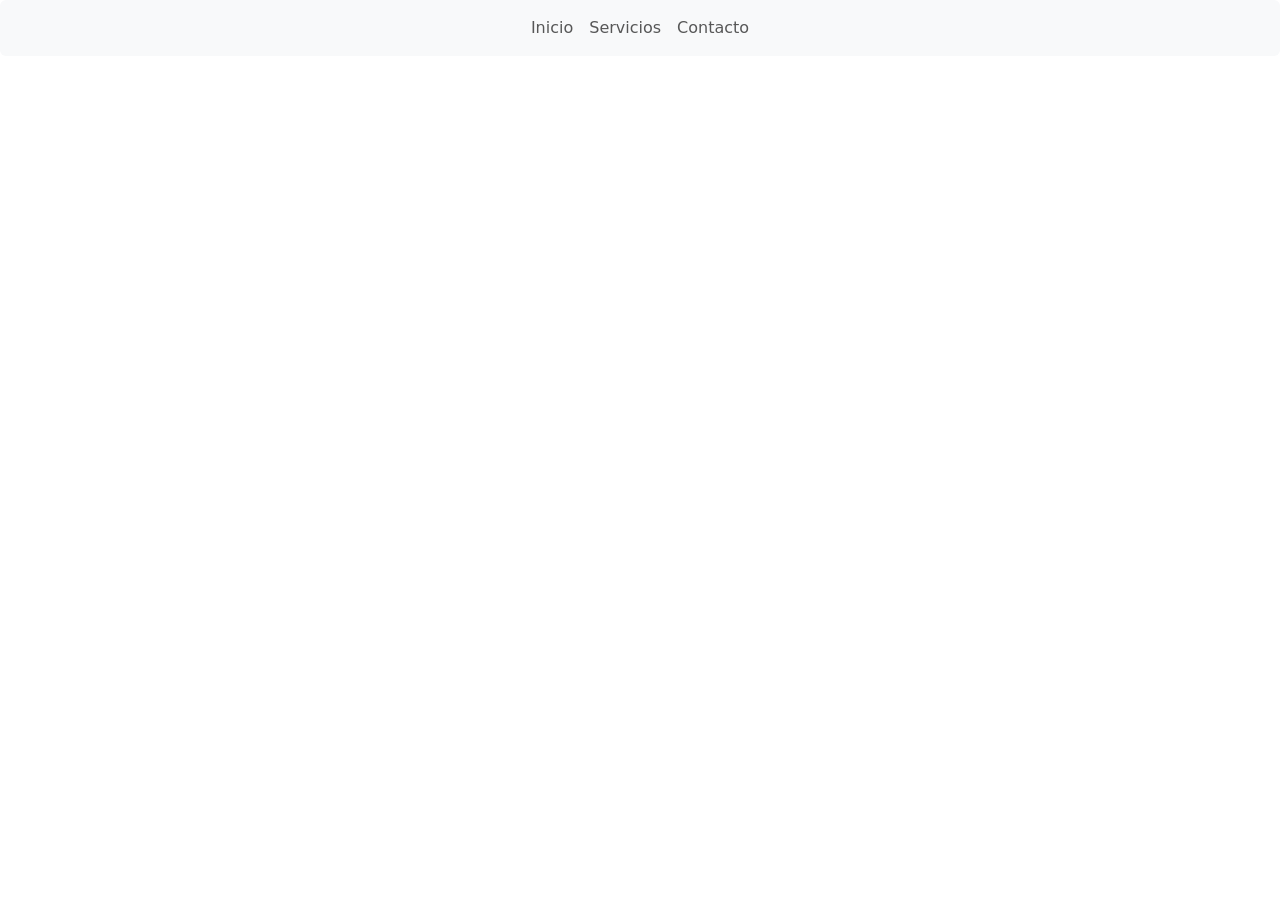
==== contacto/index.html @ f10bfe15 "feature/index-servicios" ====
<!doctype html>
<html lang="es">
  <head>
    <meta charset="UTF-8" />
    <link rel="stylesheet" href="/resources/styles.css" />
    <!-- ref. a bootstrap como stylesheet -->
    <link
      href="https://cdn.jsdelivr.net/npm/bootstrap@5.3.8/dist/css/bootstrap.min.css"
      rel="stylesheet"
      integrity="sha384-sRIl4kxILFvY47J16cr9ZwB07vP4J8+LH7qKQnuqkuIAvNWLzeN8tE5YBujZqJLB"
      crossorigin="anonymous"
    />
    <title>Taller de Git</title>
  </head>
  <body>
    <!--- Navbar para acceder a los otros 2 enlaces -->
    <script src="/scripts/navbar.js"></script>
    <!-- Hero - Saludo -->

    <!-- Script de Bootstrap -->
  <script
    src="https://cdn.jsdelivr.net/npm/bootstrap@5.3.8/dist/js/bootstrap.bundle.min.js"
    integrity="sha384-FKyoEForCGlyvwx9Hj09JcYn3nv7wiPVlz7YYwJrWVcXK/BmnVDxM+D2scQbITxI"
    crossorigin="anonymous"
  ></script>
  </body>
</html>
---- resources/styles.css ----
.hero, .serv {
  background-color: var(--bs-secondary-bg);
  border-radius: 1rem;
}
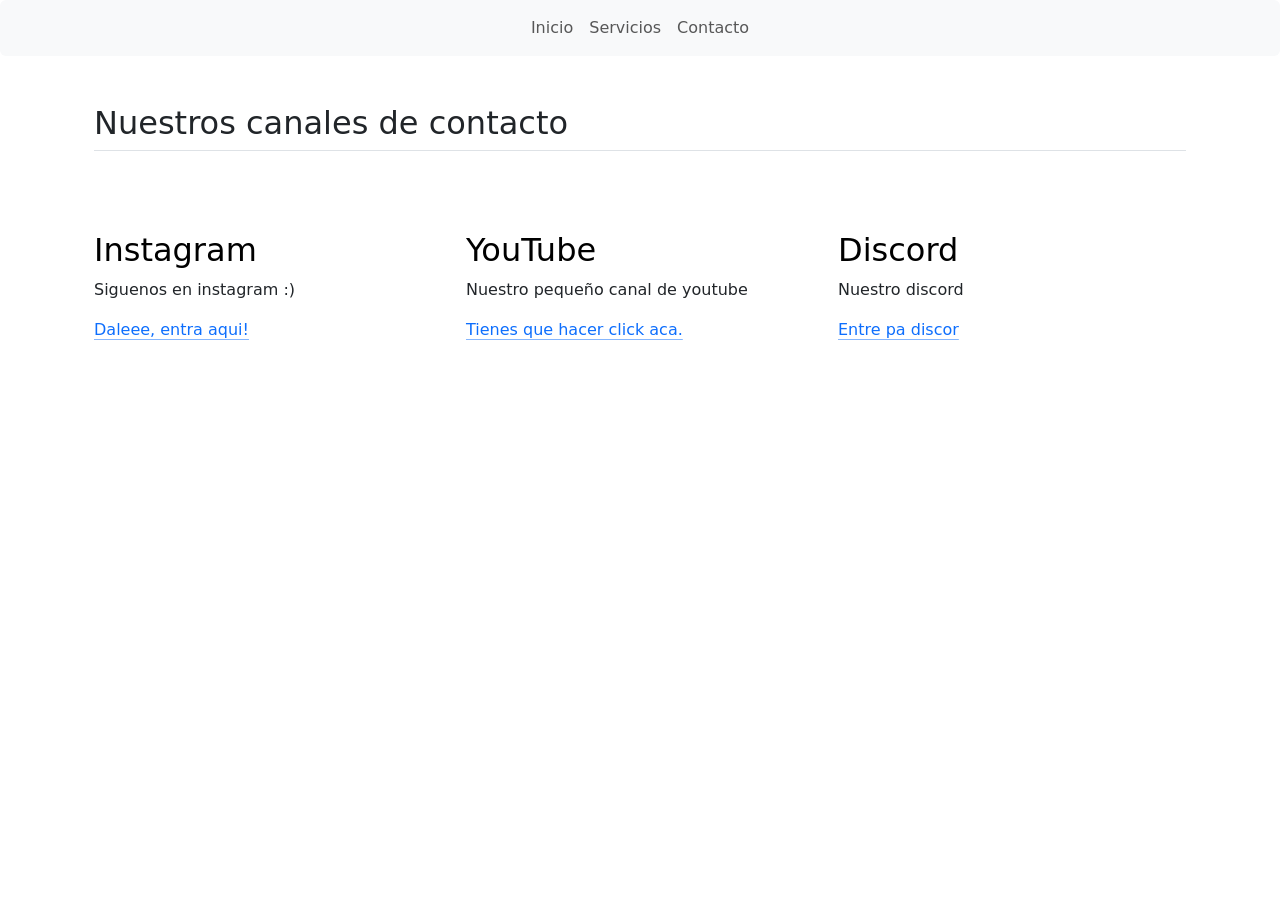
==== commit e893244a: "Se agrega informacion a contacto/index.html" ====
--- a/contacto/index.html
+++ b/contacto/index.html
@@ -10,18 +10,62 @@
       integrity="sha384-sRIl4kxILFvY47J16cr9ZwB07vP4J8+LH7qKQnuqkuIAvNWLzeN8tE5YBujZqJLB"
       crossorigin="anonymous"
     />
-    <title>Taller de Git</title>
+    <link rel="icon" href="../resources/img/icons/favicon.ico" />
+    <title>Contacto</title>
   </head>
   <body>
     <!--- Navbar para acceder a los otros 2 enlaces -->
     <script src="/scripts/navbar.js"></script>
-    <!-- Hero - Saludo -->
-
+    <!-- Hero - contactanos -->
+    <div class="container px-4 py-5" id="featured-3">
+      <h2 class="pb-2 border-bottom">Nuestros canales de contacto</h2>
+      <div class="row g-4 py-5 row-cols-1 row-cols-lg-3">
+        <div class="feature col">
+          <div
+            class="feature-icon d-inline-flex align-items-center justify-content-center text-bg-primary bg-gradient fs-2 mb-3"
+          >
+          </div>
+          <h3 class="fs-2 text-body-emphasis">Instagram</h3>
+          <p>
+            Siguenos en instagram :)
+          </p>
+          <a href="https://instagram.com/mh.btte" class="icon-link">
+            Daleee, entra aqui!
+          </a>
+        </div>
+        <div class="feature col">
+          <div
+            class="feature-icon d-inline-flex align-items-center justify-content-center text-bg-primary bg-gradient fs-2 mb-3"
+          >
+          </div>
+          <h3 class="fs-2 text-body-emphasis">YouTube</h3>
+          <p>
+           Nuestro pequeño canal de youtube 
+          </p>
+          <a href="https://youtube.com/pewdiepie" class="icon-link">
+            Tienes que hacer click aca.
+          </a>
+        </div>
+        <div class="feature col">
+          <div
+            class="feature-icon d-inline-flex align-items-center justify-content-center text-bg-primary bg-gradient fs-2 mb-3"
+          >
+          </div>
+          <h3 class="fs-2 text-body-emphasis">Discord</h3>
+          <p>
+            Nuestro discord
+          </p>
+          <a href="https://discord.com" class="icon-link">
+            Entre pa discor
+          </a>
+        </div>
+      </div>
+    </div>
     <!-- Script de Bootstrap -->
-  <script
-    src="https://cdn.jsdelivr.net/npm/bootstrap@5.3.8/dist/js/bootstrap.bundle.min.js"
-    integrity="sha384-FKyoEForCGlyvwx9Hj09JcYn3nv7wiPVlz7YYwJrWVcXK/BmnVDxM+D2scQbITxI"
-    crossorigin="anonymous"
-  ></script>
+    <script
+      src="https://cdn.jsdelivr.net/npm/bootstrap@5.3.8/dist/js/bootstrap.bundle.min.js"
+      integrity="sha384-FKyoEForCGlyvwx9Hj09JcYn3nv7wiPVlz7YYwJrWVcXK/BmnVDxM+D2scQbITxI"
+      crossorigin="anonymous"
+    ></script>
   </body>
 </html>
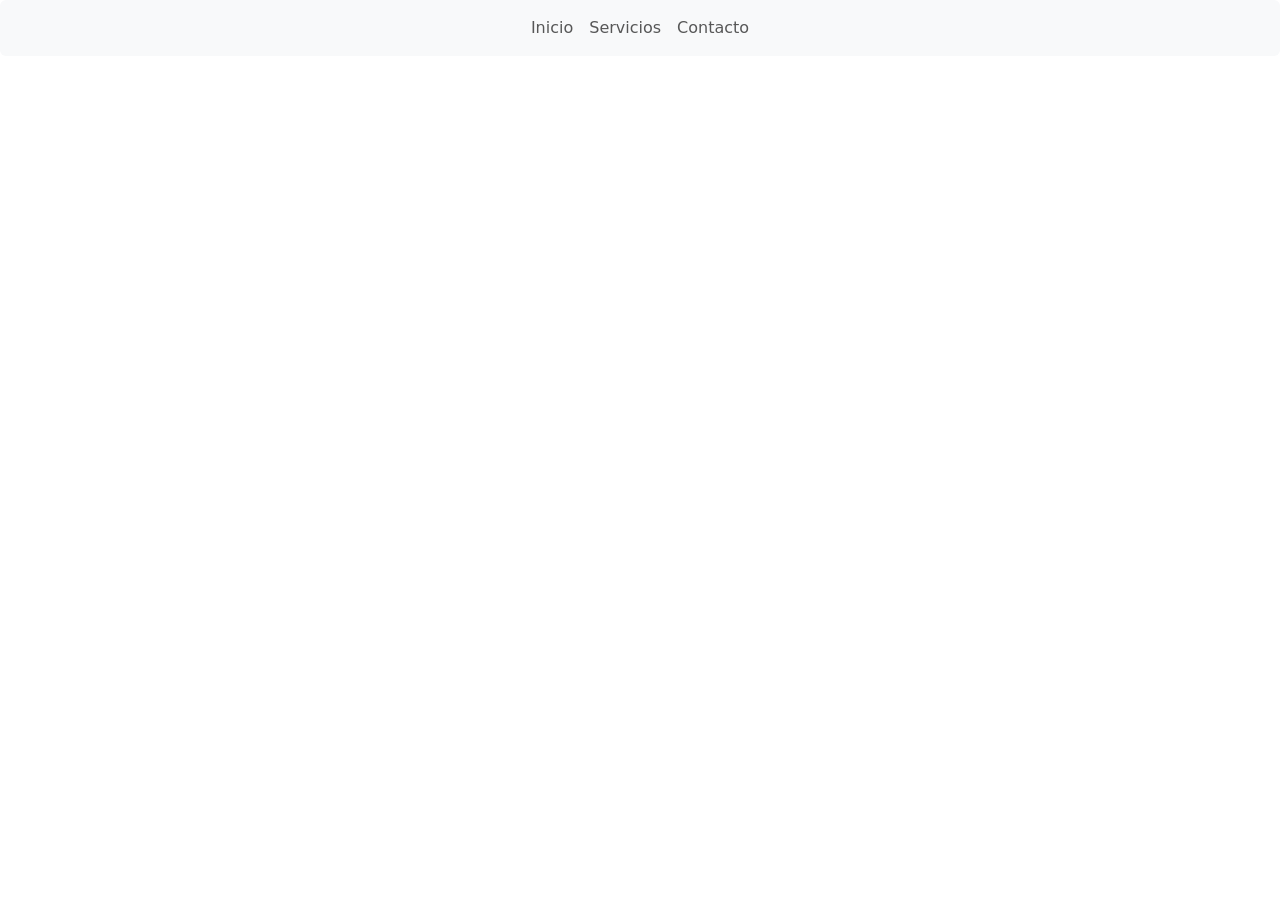
==== commit fb026fb1: "Merge pull request #4 from Zacki-is-a-sheep/bug/04-fixed-docs-problem Bug/04 fixed docs problem" ====
--- a/contacto/index.html
+++ b/contacto/index.html
@@ -17,50 +17,7 @@
     <!--- Navbar para acceder a los otros 2 enlaces -->
     <script src="/scripts/navbar.js"></script>
     <!-- Hero - contactanos -->
-    <div class="container px-4 py-5" id="featured-3">
-      <h2 class="pb-2 border-bottom">Nuestros canales de contacto</h2>
-      <div class="row g-4 py-5 row-cols-1 row-cols-lg-3">
-        <div class="feature col">
-          <div
-            class="feature-icon d-inline-flex align-items-center justify-content-center text-bg-primary bg-gradient fs-2 mb-3"
-          >
-          </div>
-          <h3 class="fs-2 text-body-emphasis">Instagram</h3>
-          <p>
-            Siguenos en instagram :)
-          </p>
-          <a href="https://instagram.com/mh.btte" class="icon-link">
-            Daleee, entra aqui!
-          </a>
-        </div>
-        <div class="feature col">
-          <div
-            class="feature-icon d-inline-flex align-items-center justify-content-center text-bg-primary bg-gradient fs-2 mb-3"
-          >
-          </div>
-          <h3 class="fs-2 text-body-emphasis">YouTube</h3>
-          <p>
-           Nuestro pequeño canal de youtube 
-          </p>
-          <a href="https://youtube.com/pewdiepie" class="icon-link">
-            Tienes que hacer click aca.
-          </a>
-        </div>
-        <div class="feature col">
-          <div
-            class="feature-icon d-inline-flex align-items-center justify-content-center text-bg-primary bg-gradient fs-2 mb-3"
-          >
-          </div>
-          <h3 class="fs-2 text-body-emphasis">Discord</h3>
-          <p>
-            Nuestro discord
-          </p>
-          <a href="https://discord.com" class="icon-link">
-            Entre pa discor
-          </a>
-        </div>
-      </div>
-    </div>
+
     <!-- Script de Bootstrap -->
     <script
       src="https://cdn.jsdelivr.net/npm/bootstrap@5.3.8/dist/js/bootstrap.bundle.min.js"
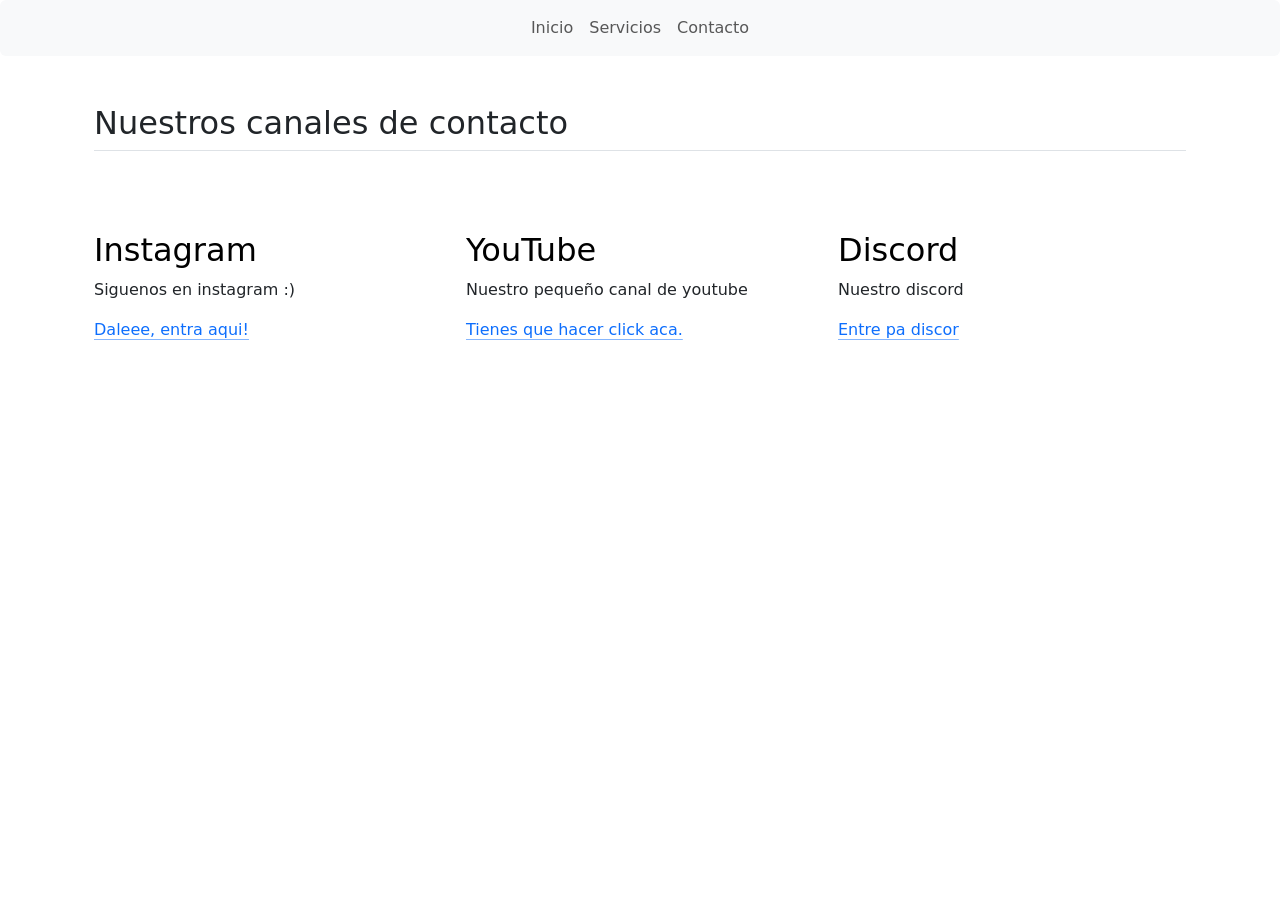
==== commit 4b5eab3c: "Merge pull request #5 from Zacki-is-a-sheep/feature/03-contacto Feature/03 contacto" ====
--- a/contacto/index.html
+++ b/contacto/index.html
@@ -17,7 +17,50 @@
     <!--- Navbar para acceder a los otros 2 enlaces -->
     <script src="/scripts/navbar.js"></script>
     <!-- Hero - contactanos -->
-
+    <div class="container px-4 py-5" id="featured-3">
+      <h2 class="pb-2 border-bottom">Nuestros canales de contacto</h2>
+      <div class="row g-4 py-5 row-cols-1 row-cols-lg-3">
+        <div class="feature col">
+          <div
+            class="feature-icon d-inline-flex align-items-center justify-content-center text-bg-primary bg-gradient fs-2 mb-3"
+          >
+          </div>
+          <h3 class="fs-2 text-body-emphasis">Instagram</h3>
+          <p>
+            Siguenos en instagram :)
+          </p>
+          <a href="https://instagram.com/mh.btte" class="icon-link">
+            Daleee, entra aqui!
+          </a>
+        </div>
+        <div class="feature col">
+          <div
+            class="feature-icon d-inline-flex align-items-center justify-content-center text-bg-primary bg-gradient fs-2 mb-3"
+          >
+          </div>
+          <h3 class="fs-2 text-body-emphasis">YouTube</h3>
+          <p>
+           Nuestro pequeño canal de youtube 
+          </p>
+          <a href="https://youtube.com/pewdiepie" class="icon-link">
+            Tienes que hacer click aca.
+          </a>
+        </div>
+        <div class="feature col">
+          <div
+            class="feature-icon d-inline-flex align-items-center justify-content-center text-bg-primary bg-gradient fs-2 mb-3"
+          >
+          </div>
+          <h3 class="fs-2 text-body-emphasis">Discord</h3>
+          <p>
+            Nuestro discord
+          </p>
+          <a href="https://discord.com" class="icon-link">
+            Entre pa discor
+          </a>
+        </div>
+      </div>
+    </div>
     <!-- Script de Bootstrap -->
     <script
       src="https://cdn.jsdelivr.net/npm/bootstrap@5.3.8/dist/js/bootstrap.bundle.min.js"
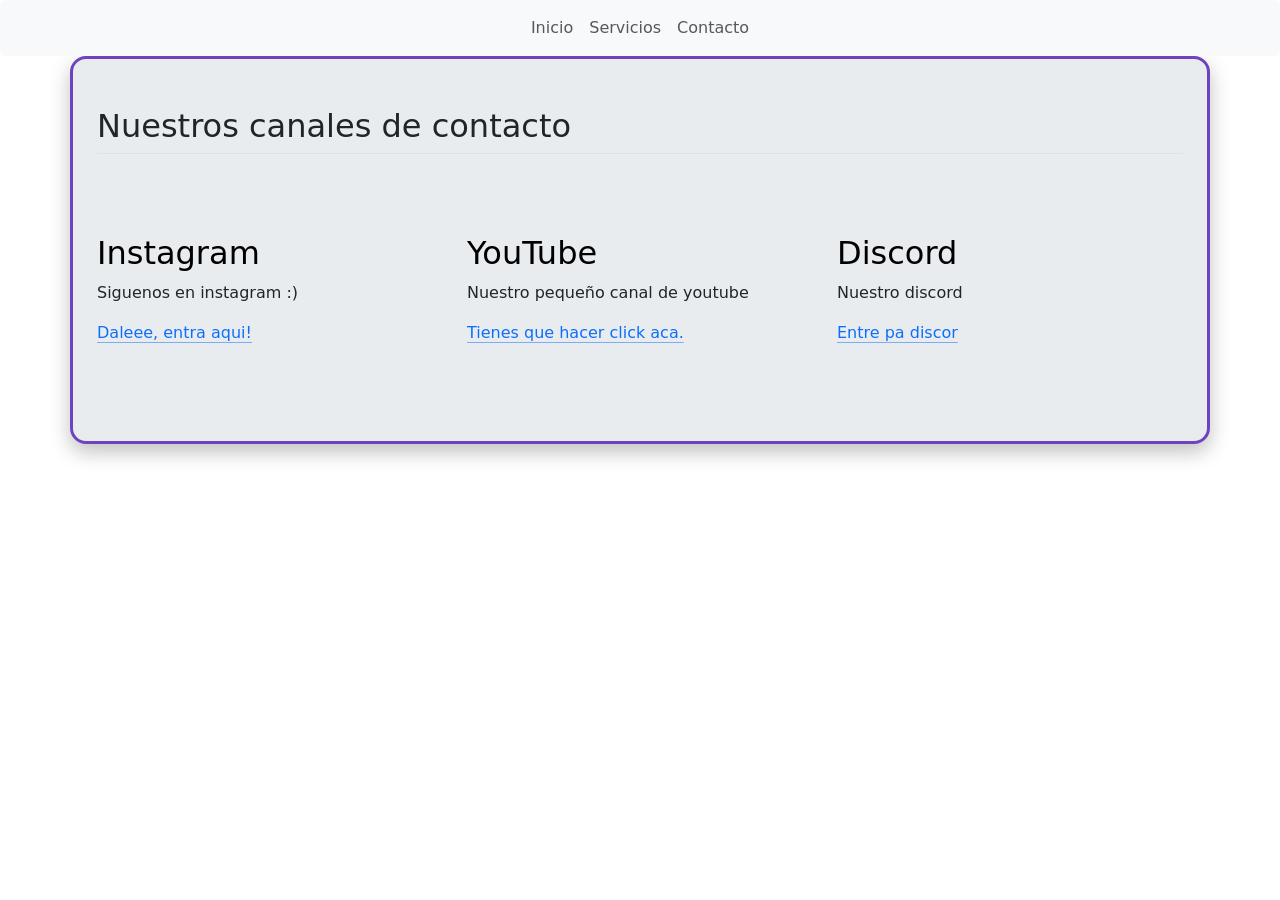
==== commit fe990c30: "agrega borde y sombra a la tarjeta de contacto" ====
--- a/contacto/index.html
+++ b/contacto/index.html
@@ -17,7 +17,7 @@
     <!--- Navbar para acceder a los otros 2 enlaces -->
     <script src="/scripts/navbar.js"></script>
     <!-- Hero - contactanos -->
-    <div class="container px-4 py-5" id="featured-3">
+    <div class="contacto container px-4 py-5" id="featured-3">
       <h2 class="pb-2 border-bottom">Nuestros canales de contacto</h2>
       <div class="row g-4 py-5 row-cols-1 row-cols-lg-3">
         <div class="feature col">
--- a/resources/styles.css
+++ b/resources/styles.css
@@ -1,4 +1,6 @@
-.hero, .serv {
+.hero, .serv, .contacto {
   background-color: var(--bs-secondary-bg);
   border-radius: 1rem;
+  border: 3px solid #6f42c1;
+  box-shadow: 0 8px 20px rgba(0, 0, 0, 0.25);
 }
